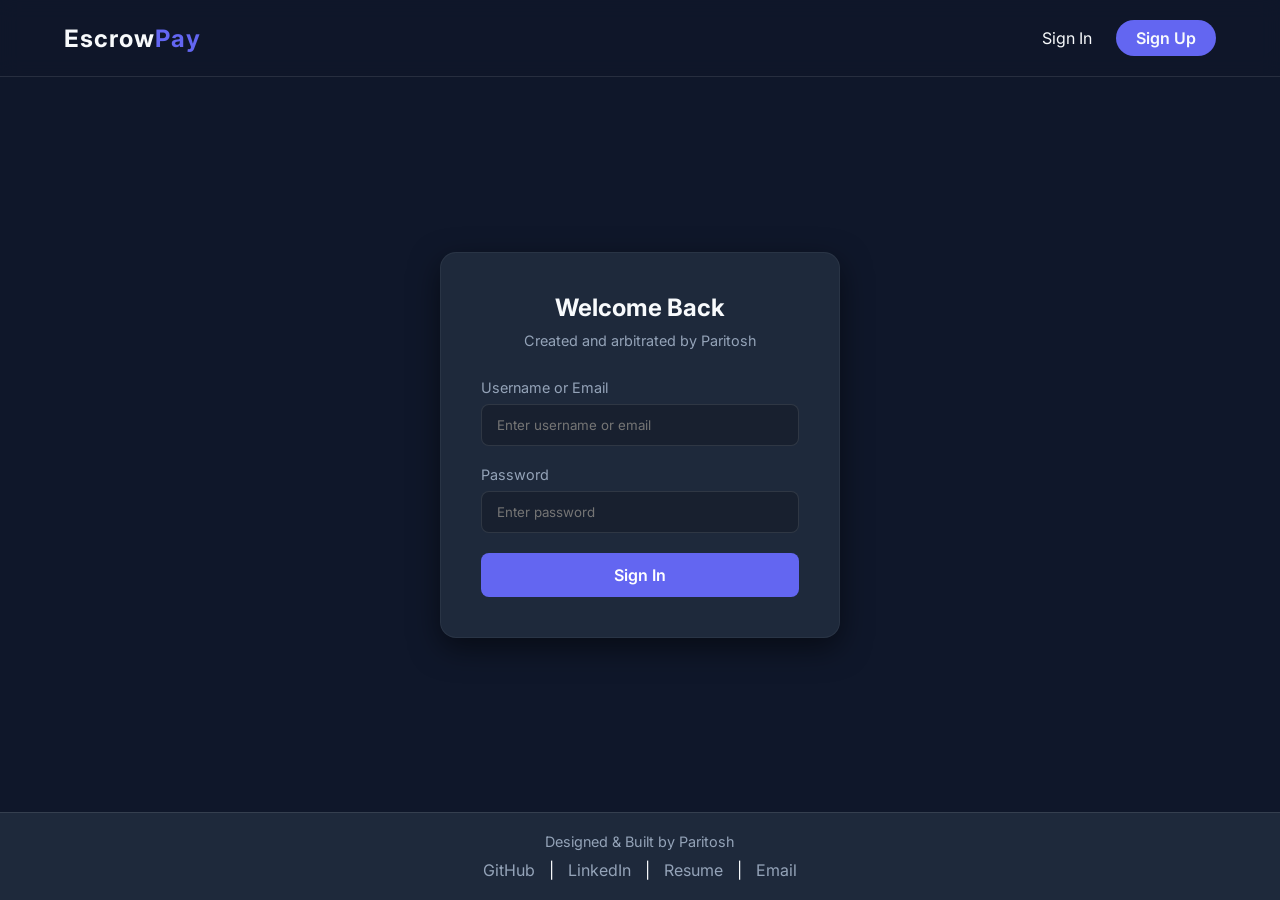
==== frontend/index.html @ f5def401 "Initial commit: Web3 EscrowPay MVP ready for deployment" ====
<!DOCTYPE html>
<html lang="en">
<head>
    <meta charset="UTF-8">
    <meta name="viewport" content="width=device-width, initial-scale=1.0">
    <title>EscrowPay | Arbiter Paritosh</title>
    <link href="https://fonts.googleapis.com/css2?family=Inter:wght@400;600;700&display=swap" rel="stylesheet">
    <link rel="stylesheet" href="css/style.css">
</head>
<body>

    <nav class="navbar">
        <div class="logo">Escrow<span>Pay</span></div>
        <div class="nav-links">
            <button id="show-login">Sign In</button>
            <button id="show-signup" class="btn-primary">Sign Up</button>
        </div>
    </nav>

    <main class="main-content">
        
        <div class="auth-container" id="login-section">
            <h2>Welcome Back</h2>
            <p>Created and arbitrated by Paritosh</p>
            <form id="login-form">
                <div class="form-group">
                    <label>Username or Email</label>
                    <input type="text" id="login-identifier" required placeholder="Enter username or email">
                </div>
                <div class="form-group">
                    <label>Password</label>
                    <input type="password" id="login-password" required placeholder="Enter password">
                </div>
                <button type="submit" class="btn-submit">Sign In</button>
            </form>
        </div>

        <div class="auth-container hidden" id="signup-section">
            <h2>Create an Account</h2>
            <p>Join the secure Web3 marketplace</p>
            <form id="signup-form">
                <div class="form-group">
                    <label>Username</label>
                    <input type="text" id="signup-username" required placeholder="Choose a username">
                </div>
                <div class="form-group">
                    <label>Email</label>
                    <input type="email" id="signup-email" required placeholder="Enter your email">
                </div>
                <div class="form-group">
                    <label>Password</label>
                    <input type="password" id="signup-password" required placeholder="Create a password">
                </div>
                <div class="form-group">
                    <label>Wallet Address</label>
                    <input type="text" id="signup-wallet" required placeholder="0x...">
                </div>
                <button type="submit" class="btn-submit">Sign Up</button>
            </form>
        </div>

    </main>

    <footer>
        <p style="margin-bottom: 10px; color: var(--text-muted); font-size: 0.9rem;">Designed & Built by Paritosh</p>
        <div>
            <a href="#" target="_blank">GitHub</a> | 
            <a href="#" target="_blank">LinkedIn</a> | 
            <a href="#" target="_blank">Resume</a> | 
            <a href="mailto:paritosh1089.be23@chitkara.edu.in">Email</a>
        </div>
    </footer>

    <script src="js/api.js"></script>
    <script src="js/auth.js"></script>
</body>
</html>
---- frontend/css/style.css ----
/* --- GLOBAL VARIABLES --- */
:root {
    --bg-dark: #0f172a;       /* Deep slate background */
    --card-bg: #1e293b;       /* Slightly lighter for cards */
    --primary: #6366f1;       /* Modern Indigo accent */
    --primary-hover: #4f46e5;
    --text-main: #f8fafc;
    --text-muted: #94a3b8;
    --radius: 16px;           /* The requested rounded corners */
    --transition: all 0.3s ease;
}

* {
    margin: 0;
    padding: 0;
    box-sizing: border-box;
    font-family: 'Inter', system-ui, -apple-system, sans-serif;
}

body {
    background-color: var(--bg-dark);
    color: var(--text-main);
    display: flex;
    flex-direction: column;
    min-height: 100vh;
}

/* --- NAVBAR --- */
.navbar {
    display: flex;
    justify-content: space-between;
    align-items: center;
    padding: 20px 5%;
    background: rgba(15, 23, 42, 0.8);
    backdrop-filter: blur(10px);
    border-bottom: 1px solid rgba(255, 255, 255, 0.1);
}

.logo {
    font-size: 1.5rem;
    font-weight: 700;
    letter-spacing: 1px;
}

.logo span { color: var(--primary); }

.nav-links button {
    background: transparent;
    color: var(--text-main);
    border: none;
    cursor: pointer;
    font-size: 1rem;
    margin-left: 20px;
    transition: var(--transition);
}

.nav-links button:hover { color: var(--primary); }

.nav-links .btn-primary {
    background: var(--primary);
    padding: 8px 20px;
    border-radius: 50px; /* Fully rounded buttons */
    font-weight: 600;
}

.nav-links .btn-primary:hover { background: var(--primary-hover); }

/* --- MAIN CONTAINER & FORMS --- */
.main-content {
    flex: 1;
    display: flex;
    justify-content: center;
    align-items: center;
    padding: 40px 20px;
}

.auth-container {
    background: var(--card-bg);
    padding: 40px;
    border-radius: var(--radius);
    box-shadow: 0 10px 30px rgba(0, 0, 0, 0.5);
    width: 100%;
    max-width: 400px;
    border: 1px solid rgba(255, 255, 255, 0.05);
}

.auth-container h2 {
    text-align: center;
    margin-bottom: 10px;
}

.auth-container p {
    text-align: center;
    color: var(--text-muted);
    margin-bottom: 30px;
    font-size: 0.9rem;
}

.form-group { margin-bottom: 20px; }

.form-group label {
    display: block;
    margin-bottom: 8px;
    font-size: 0.9rem;
    color: var(--text-muted);
}

.form-group input {
    width: 100%;
    padding: 12px 15px;
    border-radius: 8px;
    border: 1px solid rgba(255, 255, 255, 0.1);
    background: rgba(0, 0, 0, 0.2);
    color: var(--text-main);
    outline: none;
    transition: var(--transition);
}

.form-group input:focus { border-color: var(--primary); }

.btn-submit {
    width: 100%;
    padding: 12px;
    background: var(--primary);
    color: white;
    border: none;
    border-radius: 8px;
    font-size: 1rem;
    font-weight: 600;
    cursor: pointer;
    transition: var(--transition);
}

.btn-submit:hover { background: var(--primary-hover); }

.hidden { display: none !important; }

/* --- FOOTER --- */
footer {
    text-align: center;
    padding: 20px;
    border-top: 1px solid rgba(255, 255, 255, 0.1);
    background: var(--card-bg);
}

footer a {
    color: var(--text-muted);
    text-decoration: none;
    margin: 0 10px;
    transition: var(--transition);
}

footer a:hover { color: var(--primary); }

/* --- DASHBOARD LAYOUT --- */
.dashboard-wrapper {
    display: flex;
    flex-wrap: wrap;
    gap: 30px;
    padding: 40px 5%;
    flex: 1;
}

.dashboard-sidebar {
    flex: 1;
    min-width: 300px;
    max-width: 400px;
}

.dashboard-main {
    flex: 2;
    min-width: 300px;
}

/* --- ESCROW CARDS (Glassmorphism) --- */
.escrow-grid {
    display: grid;
    grid-template-columns: repeat(auto-fill, minmax(300px, 1fr));
    gap: 20px;
}

.escrow-card {
    background: rgba(30, 41, 59, 0.7);
    backdrop-filter: blur(12px);
    border: 1px solid rgba(255, 255, 255, 0.1);
    border-radius: var(--radius);
    padding: 25px;
    transition: transform 0.2s ease;
}

.escrow-card:hover { transform: translateY(-5px); }

.card-header {
    display: flex;
    justify-content: space-between;
    align-items: center;
    margin-bottom: 15px;
    padding-bottom: 15px;
    border-bottom: 1px solid rgba(255,255,255,0.05);
}

.card-title {
    font-size: 1.2rem;
    font-weight: 700;
    color: var(--text-main);
}

/* --- STATUS BADGES --- */
.badge {
    padding: 5px 12px;
    border-radius: 50px;
    font-size: 0.8rem;
    font-weight: 600;
    text-transform: uppercase;
}

.badge-pending { background: rgba(234, 179, 8, 0.2); color: #facc15; }
.badge-funded { background: rgba(56, 189, 248, 0.2); color: #38bdf8; }
.badge-disputed { background: rgba(239, 68, 68, 0.2); color: #f87171; }
.badge-released { background: rgba(34, 197, 94, 0.2); color: #4ade80; }

.card-body p { margin-bottom: 10px; font-size: 0.95rem; color: var(--text-muted); }
.card-body span { color: white; font-weight: 600; }

.card-actions {
    margin-top: 20px;
    display: flex;
    gap: 10px;
}

.card-actions button {
    flex: 1;
    padding: 10px;
    border-radius: 8px;
    font-weight: 600;
    cursor: pointer;
    border: none;
    transition: var(--transition);
}

.btn-success { background: #22c55e; color: white; }
.btn-success:hover { background: #16a34a; }
.btn-danger { background: #ef4444; color: white; }
.btn-danger:hover { background: #dc2626; }
.btn-outline { background: transparent; border: 1px solid var(--text-muted); color: white; }
.btn-outline:hover { background: rgba(255,255,255,0.1); }

/* --- MARKETPLACE PRODUCT CARDS --- */
.product-card {
    background: linear-gradient(145deg, rgba(30, 41, 59, 0.8), rgba(15, 23, 42, 0.9));
    border: 1px solid rgba(99, 102, 241, 0.2); /* Primary color subtle border */
    border-radius: var(--radius);
    padding: 25px;
    display: flex;
    flex-direction: column;
    justify-content: space-between;
    transition: transform 0.3s ease, box-shadow 0.3s ease;
}

.product-card:hover {
    transform: translateY(-5px);
    box-shadow: 0 10px 25px rgba(99, 102, 241, 0.15);
}

.product-icon {
    font-size: 2.5rem;
    margin-bottom: 15px;
}

.product-price {
    font-size: 1.5rem;
    font-weight: 700;
    color: #4ade80; /* Success green */
    margin: 10px 0;
}

.btn-buy {
    background: var(--primary);
    color: white;
    border: none;
    padding: 12px;
    border-radius: 8px;
    font-weight: 600;
    cursor: pointer;
    width: 100%;
    margin-top: 15px;
    transition: var(--transition);
}

.btn-buy:hover {
    background: var(--primary-hover);
    box-shadow: 0 0 15px rgba(99, 102, 241, 0.4);
}
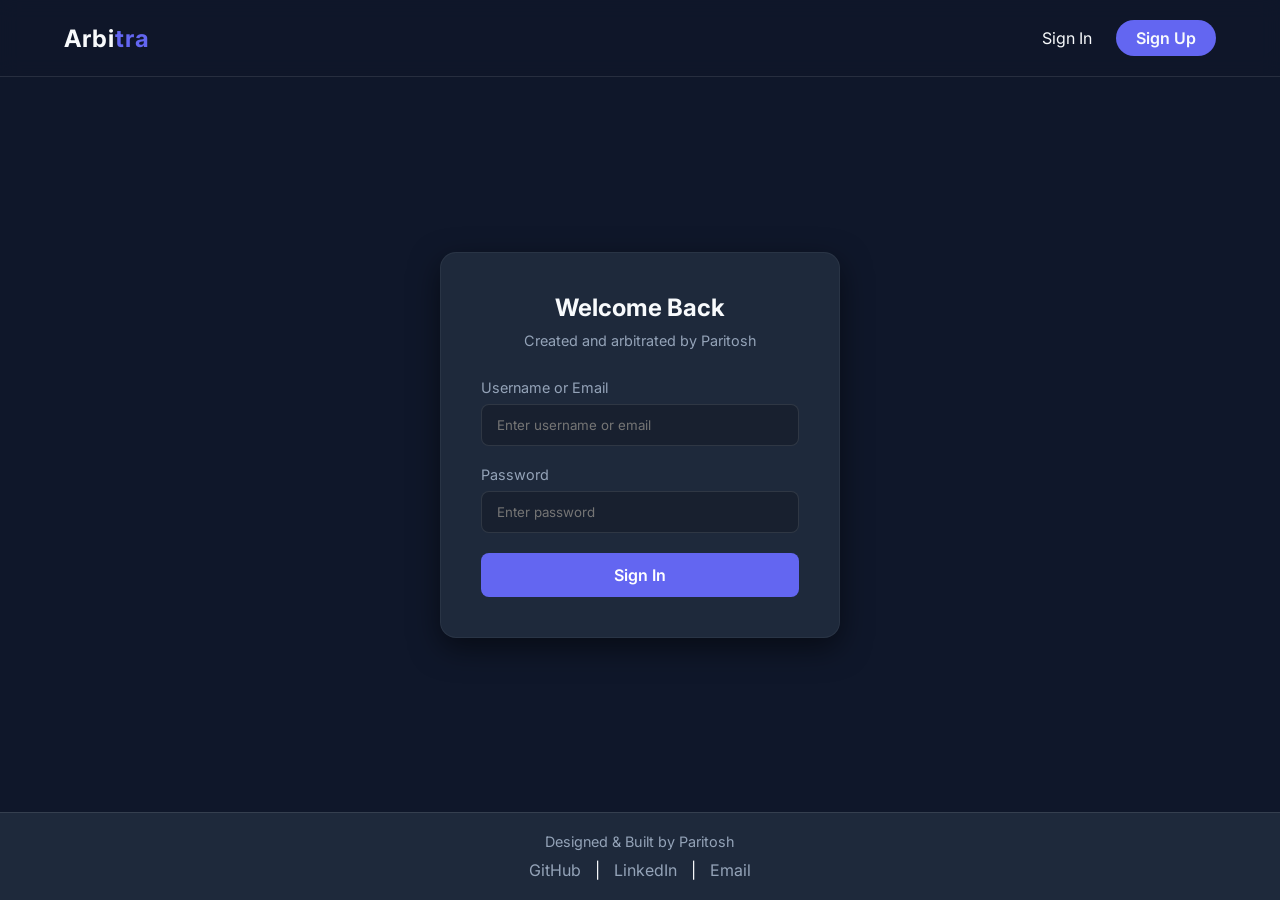
==== commit d6c375da: "Final rebrand: Update titles, nav logos and hyperlinks to Arbitra" ====
--- a/frontend/index.html
+++ b/frontend/index.html
@@ -3,14 +3,14 @@
 <head>
     <meta charset="UTF-8">
     <meta name="viewport" content="width=device-width, initial-scale=1.0">
-    <title>EscrowPay | Arbiter Paritosh</title>
+    <title>Arbitra | Arbiter Paritosh</title>
     <link href="https://fonts.googleapis.com/css2?family=Inter:wght@400;600;700&display=swap" rel="stylesheet">
     <link rel="stylesheet" href="css/style.css">
 </head>
 <body>
 
     <nav class="navbar">
-        <div class="logo">Escrow<span>Pay</span></div>
+        <div class="logo">Arbi<span>tra</span></div>
         <div class="nav-links">
             <button id="show-login">Sign In</button>
             <button id="show-signup" class="btn-primary">Sign Up</button>
@@ -64,14 +64,13 @@
     <footer>
         <p style="margin-bottom: 10px; color: var(--text-muted); font-size: 0.9rem;">Designed & Built by Paritosh</p>
         <div>
-            <a href="#" target="_blank">GitHub</a> | 
-            <a href="#" target="_blank">LinkedIn</a> | 
-            <a href="#" target="_blank">Resume</a> | 
-            <a href="mailto:paritosh1089.be23@chitkara.edu.in">Email</a>
+            <a href="https://github.com/Parzitosh" target="_blank">GitHub</a> | 
+            <a href="https://www.linkedin.com/in/paritosh-jamwal-29315228b/" target="_blank">LinkedIn</a> |  
+            <a href="mailto:jamwalparitosh@gmail.com">Email</a>
         </div>
     </footer>
 
-    <script src="js/api.js"></script>
-    <script src="js/auth.js"></script>
+    <script src="js/api.js?v=prod1"></script>
+    <script src="js/auth.js?v=prod1"></script>
 </body>
 </html>
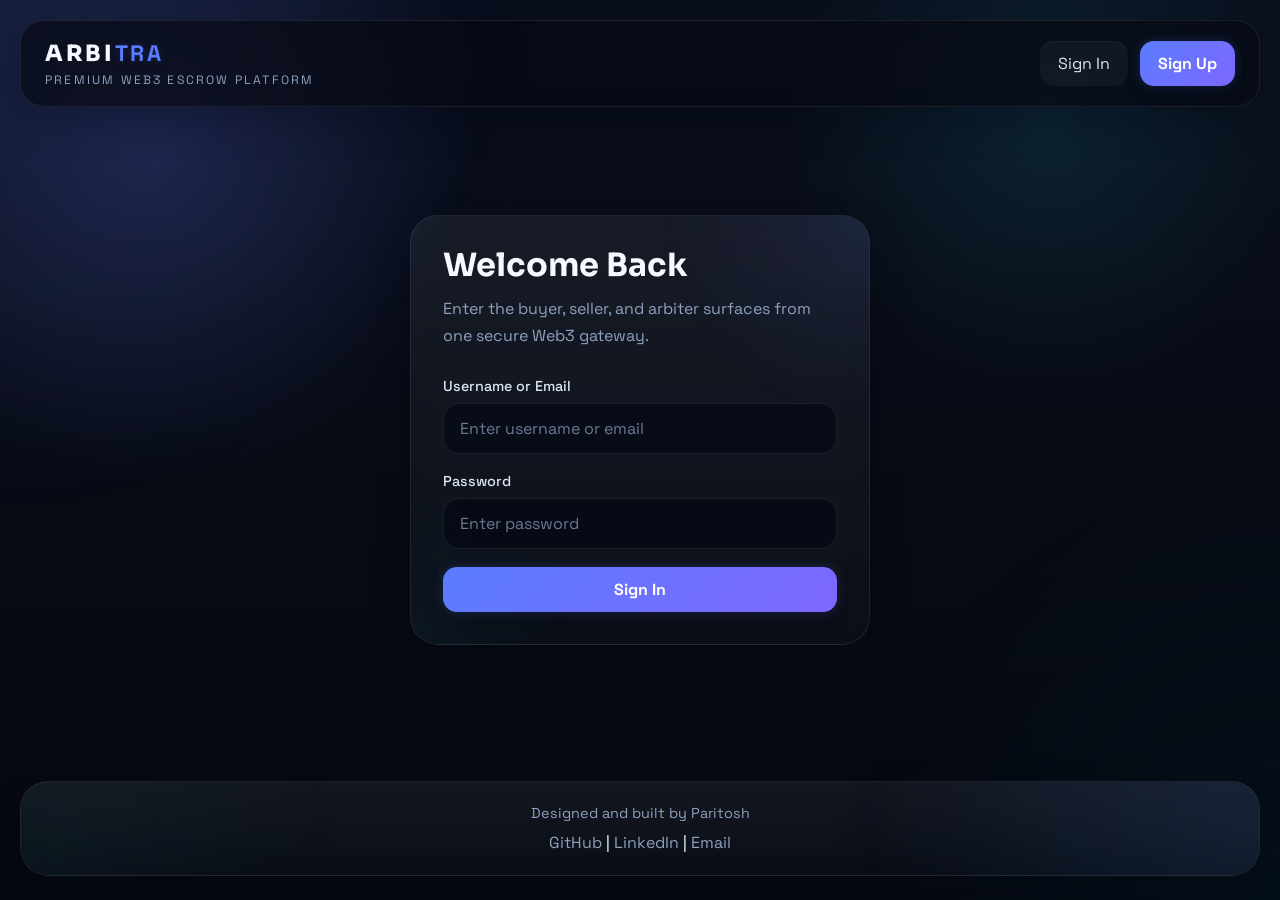
==== commit ab3e6d16: "Complete UI Overhaul" ====
--- a/frontend/index.html
+++ b/frontend/index.html
@@ -3,25 +3,26 @@
 <head>
     <meta charset="UTF-8">
     <meta name="viewport" content="width=device-width, initial-scale=1.0">
-    <title>Arbitra | Arbiter Paritosh</title>
-    <link href="https://fonts.googleapis.com/css2?family=Inter:wght@400;600;700&display=swap" rel="stylesheet">
+    <title>Arbitra | Web3 Escrow</title>
     <link rel="stylesheet" href="css/style.css">
 </head>
-<body>
+<body class="page-auth">
 
     <nav class="navbar">
-        <div class="logo">Arbi<span>tra</span></div>
+        <div class="nav-brand">
+            <div class="logo">Arbi<span>tra</span></div>
+            <div class="nav-tagline">Premium Web3 escrow platform</div>
+        </div>
         <div class="nav-links">
-            <button id="show-login">Sign In</button>
+            <button id="show-login" class="btn-outline">Sign In</button>
             <button id="show-signup" class="btn-primary">Sign Up</button>
         </div>
     </nav>
 
     <main class="main-content">
-        
         <div class="auth-container" id="login-section">
             <h2>Welcome Back</h2>
-            <p>Created and arbitrated by Paritosh</p>
+            <p>Enter the buyer, seller, and arbiter surfaces from one secure Web3 gateway.</p>
             <form id="login-form">
                 <div class="form-group">
                     <label>Username or Email</label>
@@ -37,7 +38,7 @@
 
         <div class="auth-container hidden" id="signup-section">
             <h2>Create an Account</h2>
-            <p>Join the secure Web3 marketplace</p>
+            <p>Join the secure Web3 marketplace and attach the wallet you want to operate with.</p>
             <form id="signup-form">
                 <div class="form-group">
                     <label>Username</label>
@@ -58,14 +59,13 @@
                 <button type="submit" class="btn-submit">Sign Up</button>
             </form>
         </div>
-
     </main>
 
     <footer>
-        <p style="margin-bottom: 10px; color: var(--text-muted); font-size: 0.9rem;">Designed & Built by Paritosh</p>
+        <p style="margin-bottom: 10px; color: var(--text-muted); font-size: 0.9rem;">Designed and built by Paritosh</p>
         <div>
-            <a href="https://github.com/Parzitosh" target="_blank">GitHub</a> | 
-            <a href="https://www.linkedin.com/in/paritosh-jamwal-29315228b/" target="_blank">LinkedIn</a> |  
+            <a href="https://github.com/Parzitosh" target="_blank">GitHub</a> |
+            <a href="https://www.linkedin.com/in/paritosh-jamwal-29315228b/" target="_blank">LinkedIn</a> |
             <a href="mailto:jamwalparitosh@gmail.com">Email</a>
         </div>
     </footer>
@@ -73,4 +73,4 @@
     <script src="js/api.js?v=prod1"></script>
     <script src="js/auth.js?v=prod1"></script>
 </body>
-</html>+</html>
--- a/frontend/css/style.css
+++ b/frontend/css/style.css
@@ -1,293 +1,959 @@
-/* --- GLOBAL VARIABLES --- */
+@import url('https://fonts.googleapis.com/css2?family=Space+Grotesk:wght@400;500;700&family=Sora:wght@400;600;700;800&display=swap');
+
 :root {
-    --bg-dark: #0f172a;       /* Deep slate background */
-    --card-bg: #1e293b;       /* Slightly lighter for cards */
-    --primary: #6366f1;       /* Modern Indigo accent */
-    --primary-hover: #4f46e5;
-    --text-main: #f8fafc;
-    --text-muted: #94a3b8;
-    --radius: 16px;           /* The requested rounded corners */
-    --transition: all 0.3s ease;
+    --bg-dark: #070b14;
+    --bg-secondary: #0d1322;
+    --card-bg: rgba(13, 19, 34, 0.76);
+    --card-strong: rgba(7, 11, 20, 0.9);
+    --primary: #6d7cff;
+    --primary-hover: #9c63ff;
+    --accent-secondary: #22d3ee;
+    --success: #22c55e;
+    --danger: #ff5377;
+    --warning: #fb923c;
+    --text-main: #f5f8ff;
+    --text-soft: #dce5f5;
+    --text-muted: #8ea0be;
+    --surface-glow: rgba(109, 124, 255, 0.18);
+    --surface-glow-alt: rgba(34, 211, 238, 0.1);
+    --border: rgba(255, 255, 255, 0.08);
+    --border-strong: rgba(255, 255, 255, 0.14);
+    --shadow-lg: 0 14px 36px rgba(2, 6, 23, 0.28);
+    --shadow-md: 0 10px 26px rgba(2, 6, 23, 0.2);
+    --radius-lg: 28px;
+    --radius-md: 22px;
+    --radius-sm: 16px;
+    --transition: 0.18s ease;
+    --blur-strong: blur(10px);
+    --blur-soft: blur(6px);
+    --page-width: min(1400px, calc(100% - 40px));
+}
+
+body.page-seller {
+    --primary: #12db8d;
+    --primary-hover: #37f5a4;
+    --accent-secondary: #7af7d3;
+    --surface-glow: rgba(18, 219, 141, 0.24);
+    --surface-glow-alt: rgba(122, 247, 211, 0.14);
+}
+
+body.page-admin {
+    --primary: #ff7a45;
+    --primary-hover: #ffae57;
+    --accent-secondary: #ffb86a;
+    --surface-glow: rgba(255, 122, 69, 0.24);
+    --surface-glow-alt: rgba(255, 184, 106, 0.14);
+}
+
+body.page-auth {
+    --primary: #5b7cff;
+    --primary-hover: #7e67ff;
+    --accent-secondary: #67e8f9;
+    --surface-glow: rgba(91, 124, 255, 0.22);
 }
 
 * {
     margin: 0;
     padding: 0;
     box-sizing: border-box;
-    font-family: 'Inter', system-ui, -apple-system, sans-serif;
+    font-family: 'Space Grotesk', system-ui, -apple-system, BlinkMacSystemFont, 'Segoe UI', sans-serif;
+}
+
+html {
+    color-scheme: dark;
 }
 
 body {
-    background-color: var(--bg-dark);
+    position: relative;
+    min-height: 100vh;
+    overflow-x: hidden;
+    display: flex;
+    flex-direction: column;
     color: var(--text-main);
-    display: flex;
-    flex-direction: column;
-    min-height: 100vh;
-}
-
-/* --- NAVBAR --- */
+    background:
+        radial-gradient(circle at 12% 18%, rgba(109, 124, 255, 0.18), transparent 24%),
+        radial-gradient(circle at 82% 14%, rgba(34, 211, 238, 0.1), transparent 20%),
+        linear-gradient(180deg, #0a0f1d 0%, #070b14 54%, #050810 100%);
+}
+
+body::before {
+    content: "";
+    position: fixed;
+    inset: 0;
+    pointer-events: none;
+    z-index: -2;
+    background:
+        linear-gradient(rgba(255, 255, 255, 0.015) 1px, transparent 1px),
+        linear-gradient(90deg, rgba(255, 255, 255, 0.015) 1px, transparent 1px);
+    background-size: 64px 64px;
+    mask-image: radial-gradient(circle at center, black 34%, transparent 100%);
+    opacity: 0.22;
+}
+
+body::after {
+    content: "";
+    position: fixed;
+    inset: 0;
+    pointer-events: none;
+    z-index: -1;
+    background:
+        radial-gradient(circle at top left, var(--surface-glow), transparent 34%),
+        radial-gradient(circle at bottom right, var(--surface-glow-alt), transparent 30%);
+    opacity: 0.42;
+}
+
+a {
+    color: inherit;
+    text-decoration: none;
+}
+
+button,
+input {
+    font: inherit;
+}
+
+h1,
+h2,
+h3,
+h4,
+.logo,
+.stat-value,
+.product-price,
+.card-title,
+.info-title {
+    font-family: 'Sora', 'Space Grotesk', sans-serif;
+}
+
+.hidden {
+    display: none !important;
+}
+
 .navbar {
+    width: var(--page-width);
+    margin: 20px auto 0;
+    padding: 18px 24px;
     display: flex;
     justify-content: space-between;
     align-items: center;
-    padding: 20px 5%;
-    background: rgba(15, 23, 42, 0.8);
-    backdrop-filter: blur(10px);
-    border-bottom: 1px solid rgba(255, 255, 255, 0.1);
+    gap: 20px;
+    border-radius: 24px;
+    border: 1px solid var(--border);
+    background: rgba(7, 11, 20, 0.72);
+    backdrop-filter: var(--blur-strong);
+    box-shadow: var(--shadow-lg);
+}
+
+.nav-brand {
+    display: flex;
+    flex-direction: column;
+    gap: 4px;
 }
 
 .logo {
-    font-size: 1.5rem;
-    font-weight: 700;
-    letter-spacing: 1px;
-}
-
-.logo span { color: var(--primary); }
-
-.nav-links button {
-    background: transparent;
+    font-size: 1.4rem;
+    font-weight: 800;
+    letter-spacing: 0.12em;
+    text-transform: uppercase;
+}
+
+.logo span {
+    color: var(--primary);
+    text-shadow: 0 0 8px var(--surface-glow);
+}
+
+.nav-tagline {
+    font-size: 0.76rem;
+    letter-spacing: 0.18em;
+    text-transform: uppercase;
+    color: var(--text-muted);
+}
+
+.nav-links {
+    display: flex;
+    align-items: center;
+    justify-content: flex-end;
+    flex-wrap: wrap;
+    gap: 12px;
+}
+
+.wallet-panel {
+    min-width: 250px;
+    padding: 12px 16px;
+    display: flex;
+    flex-direction: column;
+    gap: 8px;
+    border-radius: 18px;
+    border: 1px solid rgba(255, 255, 255, 0.12);
+    background: linear-gradient(145deg, rgba(255, 255, 255, 0.07), rgba(255, 255, 255, 0.02));
+    box-shadow:
+        inset 0 1px 0 rgba(255, 255, 255, 0.08),
+        0 0 0 1px rgba(255, 255, 255, 0.02),
+        0 0 14px var(--surface-glow);
+}
+
+.wallet-panel-label {
+    font-size: 0.72rem;
+    letter-spacing: 0.18em;
+    text-transform: uppercase;
+    color: var(--text-muted);
+}
+
+.wallet-panel-row {
+    display: flex;
+    align-items: center;
+    justify-content: space-between;
+    gap: 12px;
+    flex-wrap: wrap;
+}
+
+.network-status,
+.section-chip,
+.authority-pill {
+    display: inline-flex;
+    align-items: center;
+    gap: 8px;
+    padding: 8px 12px;
+    border-radius: 999px;
+    border: 1px solid rgba(255, 255, 255, 0.08);
+    background: rgba(255, 255, 255, 0.05);
+    color: var(--text-soft);
+    font-size: 0.82rem;
+}
+
+.authority-pill {
+    background: rgba(255, 122, 69, 0.14);
+    border-color: rgba(255, 184, 106, 0.22);
+    color: #ffd8bd;
+}
+
+.status-dot {
+    width: 8px;
+    height: 8px;
+    border-radius: 50%;
+    background: var(--primary);
+    box-shadow: 0 0 8px var(--primary);
+}
+
+#welcome-text {
+    font-size: 0.92rem;
+    font-weight: 600;
     color: var(--text-main);
+}
+
+.nav-links button,
+.card-actions button,
+.btn-submit,
+.btn-buy {
     border: none;
     cursor: pointer;
-    font-size: 1rem;
-    margin-left: 20px;
-    transition: var(--transition);
-}
-
-.nav-links button:hover { color: var(--primary); }
-
-.nav-links .btn-primary {
-    background: var(--primary);
-    padding: 8px 20px;
-    border-radius: 50px; /* Fully rounded buttons */
-    font-weight: 600;
-}
-
-.nav-links .btn-primary:hover { background: var(--primary-hover); }
-
-/* --- MAIN CONTAINER & FORMS --- */
+    transition:
+        box-shadow var(--transition),
+        background var(--transition),
+        border-color var(--transition),
+        color var(--transition);
+}
+
+.btn-primary,
+.btn-submit,
+.btn-buy {
+    padding: 12px 18px;
+    border-radius: 14px;
+    font-weight: 700;
+    color: #ffffff;
+    background: linear-gradient(135deg, var(--primary), var(--primary-hover));
+    box-shadow:
+        0 8px 18px rgba(2, 6, 23, 0.18),
+        0 0 12px var(--surface-glow);
+}
+
+.btn-primary:hover,
+.btn-submit:hover,
+.btn-buy:hover,
+.btn-success:hover,
+.btn-danger:hover,
+.btn-outline:hover {
+    box-shadow: 0 8px 18px rgba(2, 6, 23, 0.2);
+}
+
+.btn-outline {
+    padding: 12px 18px;
+    border-radius: 14px;
+    border: 1px solid rgba(255, 255, 255, 0.12);
+    background: rgba(255, 255, 255, 0.04);
+    color: var(--text-soft);
+    box-shadow: inset 0 1px 0 rgba(255, 255, 255, 0.05);
+}
+
+.btn-outline:hover {
+    border-color: rgba(255, 255, 255, 0.22);
+    background: rgba(255, 255, 255, 0.08);
+}
+
+.btn-logout,
+#btn-logout {
+    background: linear-gradient(135deg, #ff4466, #ff7b5f);
+    box-shadow:
+        0 8px 18px rgba(2, 6, 23, 0.2),
+        0 0 10px rgba(255, 87, 121, 0.14);
+}
+
+.page-shell {
+    width: var(--page-width);
+    margin: 28px auto 48px;
+    display: flex;
+    flex-direction: column;
+    gap: 24px;
+}
+
 .main-content {
+    width: var(--page-width);
+    margin: 28px auto 48px;
+    padding: 0 0 8px;
     flex: 1;
     display: flex;
     justify-content: center;
     align-items: center;
-    padding: 40px 20px;
+}
+
+.hero-panel,
+.section-card,
+.auth-container,
+footer {
+    position: relative;
+    overflow: hidden;
+    border-radius: var(--radius-lg);
+    border: 1px solid var(--border);
+    background: linear-gradient(180deg, rgba(255, 255, 255, 0.06), rgba(255, 255, 255, 0.025));
+    backdrop-filter: var(--blur-strong);
+    box-shadow: var(--shadow-lg);
+}
+
+.hero-panel::before,
+.section-card::before,
+.auth-container::before,
+footer::before {
+    content: "";
+    position: absolute;
+    inset: 0;
+    pointer-events: none;
+    background:
+        radial-gradient(circle at top right, var(--surface-glow), transparent 34%),
+        radial-gradient(circle at bottom left, var(--surface-glow-alt), transparent 28%);
+    opacity: 0.42;
+}
+
+.hero-panel {
+    padding: 32px;
+    display: grid;
+    grid-template-columns: minmax(0, 1.35fr) minmax(300px, 0.95fr);
+    gap: 24px;
+}
+
+.hero-copy,
+.hero-stats,
+.section-header,
+.auth-container > * {
+    position: relative;
+    z-index: 1;
+}
+
+.hero-kicker,
+.section-kicker {
+    font-size: 0.78rem;
+    letter-spacing: 0.18em;
+    text-transform: uppercase;
+    color: var(--accent-secondary);
+}
+
+.hero-heading {
+    margin-top: 12px;
+    max-width: 12ch;
+    font-size: clamp(2rem, 4.4vw, 3.6rem);
+    line-height: 1.04;
+}
+
+.hero-subtitle {
+    margin-top: 16px;
+    max-width: 60ch;
+    color: var(--text-muted);
+    line-height: 1.75;
+    font-size: 1rem;
+}
+
+.hero-stats {
+    display: grid;
+    grid-template-columns: repeat(2, minmax(0, 1fr));
+    gap: 14px;
+    align-content: start;
+}
+
+.stat-card,
+.insight-item {
+    position: relative;
+    overflow: hidden;
+    padding: 20px;
+    display: flex;
+    flex-direction: column;
+    justify-content: space-between;
+    gap: 12px;
+    border-radius: var(--radius-md);
+    border: 1px solid rgba(255, 255, 255, 0.1);
+    background: linear-gradient(160deg, rgba(255, 255, 255, 0.08), rgba(255, 255, 255, 0.035));
+    box-shadow:
+        inset 0 1px 0 rgba(255, 255, 255, 0.06),
+        var(--shadow-md);
+}
+
+.stat-card::after,
+.insight-item::after {
+    content: "";
+    position: absolute;
+    inset: auto -20px -26px auto;
+    width: 84px;
+    height: 84px;
+    border-radius: 50%;
+    background: radial-gradient(circle, var(--surface-glow), transparent 72%);
+    opacity: 0.3;
+    pointer-events: none;
+}
+
+.stat-label,
+.insight-label {
+    font-size: 0.74rem;
+    letter-spacing: 0.16em;
+    text-transform: uppercase;
+    color: var(--text-muted);
+}
+
+.stat-value,
+.insight-value {
+    font-size: 1.5rem;
+    line-height: 1.15;
+}
+
+.stat-meta,
+.insight-item p,
+.info-points p {
+    color: var(--text-muted);
+    line-height: 1.65;
+    font-size: 0.94rem;
+}
+
+.section-card {
+    padding: 28px;
+}
+
+.section-header {
+    display: flex;
+    align-items: flex-end;
+    justify-content: space-between;
+    gap: 16px;
+    margin-bottom: 22px;
+}
+
+.section-header h2 {
+    margin-top: 10px;
+    font-size: 1.75rem;
+    line-height: 1.15;
+}
+
+.section-header p {
+    margin-top: 10px;
+    max-width: 62ch;
+    color: var(--text-muted);
+    line-height: 1.7;
+}
+
+.section-actions {
+    display: flex;
+    align-items: center;
+    gap: 12px;
+    flex-wrap: wrap;
+}
+
+.escrow-grid {
+    position: relative;
+    z-index: 1;
+    display: grid;
+    grid-template-columns: repeat(auto-fit, minmax(290px, 1fr));
+    gap: 18px;
+}
+
+.product-card,
+.escrow-card {
+    position: relative;
+    overflow: hidden;
+    min-height: 100%;
+    padding: 22px;
+    border-radius: var(--radius-md);
+    border: 1px solid rgba(255, 255, 255, 0.1);
+    background: linear-gradient(180deg, rgba(255, 255, 255, 0.08), rgba(255, 255, 255, 0.03));
+    backdrop-filter: var(--blur-soft);
+    box-shadow:
+        inset 0 1px 0 rgba(255, 255, 255, 0.05),
+        var(--shadow-md);
+    transition:
+        border-color var(--transition),
+        box-shadow var(--transition);
+}
+
+.product-card::after,
+.escrow-card::after {
+    content: "";
+    position: absolute;
+    inset: auto -26px 72% auto;
+    width: 90px;
+    height: 90px;
+    border-radius: 50%;
+    background: radial-gradient(circle, var(--surface-glow), transparent 72%);
+    opacity: 0.22;
+    pointer-events: none;
+}
+
+.product-card:hover,
+.escrow-card:hover {
+    border-color: rgba(255, 255, 255, 0.18);
+    box-shadow:
+        inset 0 1px 0 rgba(255, 255, 255, 0.05),
+        0 12px 28px rgba(2, 6, 23, 0.24),
+        0 0 10px var(--surface-glow);
+}
+
+.product-card {
+    display: flex;
+    flex-direction: column;
+    justify-content: space-between;
+    gap: 22px;
+}
+
+.product-icon {
+    width: 64px;
+    height: 64px;
+    display: grid;
+    place-items: center;
+    margin-bottom: 18px;
+    border-radius: 20px;
+    font-size: 1.8rem;
+    background: linear-gradient(135deg, rgba(255, 255, 255, 0.12), rgba(255, 255, 255, 0.04));
+    border: 1px solid rgba(255, 255, 255, 0.1);
+    box-shadow: inset 0 1px 0 rgba(255, 255, 255, 0.08);
+}
+
+.card-header {
+    display: flex;
+    align-items: center;
+    justify-content: space-between;
+    gap: 14px;
+    padding-bottom: 16px;
+    margin-bottom: 18px;
+    border-bottom: 1px solid rgba(255, 255, 255, 0.08);
+}
+
+.card-title {
+    font-size: 1.12rem;
+    line-height: 1.3;
+}
+
+.product-card p {
+    color: var(--text-muted);
+    line-height: 1.6;
+}
+
+.product-price {
+    margin: 16px 0 10px;
+    font-size: 2rem;
+    color: #7bf1b0;
+}
+
+.badge {
+    display: inline-flex;
+    align-items: center;
+    justify-content: center;
+    padding: 8px 12px;
+    border-radius: 999px;
+    font-size: 0.72rem;
+    letter-spacing: 0.14em;
+    text-transform: uppercase;
+    font-weight: 700;
+}
+
+.badge-pending {
+    color: #ffbb77;
+    background: rgba(251, 146, 60, 0.16);
+    border: 1px solid rgba(251, 146, 60, 0.22);
+}
+
+.badge-funded {
+    color: #68e0ff;
+    background: rgba(34, 211, 238, 0.16);
+    border: 1px solid rgba(34, 211, 238, 0.2);
+}
+
+.badge-disputed {
+    color: #ff8a75;
+    background: rgba(255, 83, 119, 0.16);
+    border: 1px solid rgba(255, 83, 119, 0.2);
+}
+
+.badge-released {
+    color: #76f4a6;
+    background: rgba(34, 197, 94, 0.16);
+    border: 1px solid rgba(34, 197, 94, 0.2);
+}
+
+.card-body {
+    display: grid;
+    gap: 12px;
+}
+
+.card-body p {
+    display: flex;
+    align-items: center;
+    justify-content: space-between;
+    flex-wrap: wrap;
+    gap: 12px;
+    padding: 11px 12px;
+    border-radius: 16px;
+    background: rgba(255, 255, 255, 0.045);
+    color: var(--text-muted);
+    line-height: 1.55;
+}
+
+.card-body span {
+    font-weight: 700;
+    color: var(--text-main);
+    word-break: break-word;
+}
+
+.card-actions {
+    margin-top: 20px;
+    display: grid;
+    grid-template-columns: repeat(2, minmax(0, 1fr));
+    gap: 12px;
+}
+
+.card-actions button {
+    min-height: 48px;
+    padding: 10px 12px;
+    border-radius: 14px;
+    font-weight: 700;
+}
+
+.btn-success {
+    color: #ffffff;
+    background: linear-gradient(135deg, #139d57, #22c55e);
+    box-shadow: 0 8px 18px rgba(34, 197, 94, 0.12);
+}
+
+.btn-danger {
+    color: #ffffff;
+    background: linear-gradient(135deg, #ff4365, #ff7461);
+    box-shadow: 0 8px 18px rgba(255, 83, 119, 0.12);
+}
+
+.btn-outline:disabled,
+.card-actions button:disabled,
+.btn-submit:disabled {
+    opacity: 0.55;
+    cursor: not-allowed;
+    transform: none;
+    box-shadow: none;
 }
 
 .auth-container {
-    background: var(--card-bg);
-    padding: 40px;
-    border-radius: var(--radius);
-    box-shadow: 0 10px 30px rgba(0, 0, 0, 0.5);
     width: 100%;
-    max-width: 400px;
-    border: 1px solid rgba(255, 255, 255, 0.05);
+    max-width: 460px;
+    padding: 32px;
 }
 
 .auth-container h2 {
-    text-align: center;
-    margin-bottom: 10px;
+    font-size: 2rem;
+    line-height: 1.1;
 }
 
 .auth-container p {
-    text-align: center;
-    color: var(--text-muted);
-    margin-bottom: 30px;
-    font-size: 0.9rem;
-}
-
-.form-group { margin-bottom: 20px; }
+    margin-top: 12px;
+    margin-bottom: 28px;
+    color: var(--text-muted);
+    line-height: 1.7;
+}
+
+.form-group {
+    margin-bottom: 18px;
+}
 
 .form-group label {
     display: block;
     margin-bottom: 8px;
     font-size: 0.9rem;
-    color: var(--text-muted);
+    font-weight: 500;
+    color: var(--text-soft);
 }
 
 .form-group input {
     width: 100%;
-    padding: 12px 15px;
-    border-radius: 8px;
-    border: 1px solid rgba(255, 255, 255, 0.1);
-    background: rgba(0, 0, 0, 0.2);
+    padding: 14px 16px;
+    border-radius: 16px;
+    border: 1px solid rgba(255, 255, 255, 0.08);
+    background: rgba(3, 7, 18, 0.56);
     color: var(--text-main);
     outline: none;
-    transition: var(--transition);
-}
-
-.form-group input:focus { border-color: var(--primary); }
-
-.btn-submit {
+    transition:
+        border-color var(--transition),
+        box-shadow var(--transition),
+        background var(--transition);
+}
+
+.form-group input::placeholder {
+    color: rgba(142, 160, 190, 0.74);
+}
+
+.form-group input:focus {
+    border-color: rgba(255, 255, 255, 0.18);
+    background: rgba(8, 14, 28, 0.8);
+    box-shadow:
+        0 0 0 1px var(--primary),
+        0 0 0 3px rgba(255, 255, 255, 0.02),
+        0 0 10px var(--surface-glow);
+}
+
+.btn-submit,
+.btn-buy {
     width: 100%;
-    padding: 12px;
-    background: var(--primary);
-    color: white;
-    border: none;
-    border-radius: 8px;
-    font-size: 1rem;
-    font-weight: 600;
-    cursor: pointer;
-    transition: var(--transition);
-}
-
-.btn-submit:hover { background: var(--primary-hover); }
-
-.hidden { display: none !important; }
-
-/* --- FOOTER --- */
+}
+
+.inline-surface {
+    max-width: none;
+    margin-bottom: 22px;
+    padding: 22px;
+}
+
+.inline-form,
+#create-escrow-form {
+    display: flex;
+    align-items: flex-end;
+    gap: 14px;
+    flex-wrap: wrap;
+}
+
+#create-escrow-form .form-group {
+    flex: 1 1 220px;
+    margin: 0;
+}
+
+#create-escrow-form .btn-submit {
+    flex: 1 1 180px;
+    width: auto;
+}
+
+#post-product-form {
+    display: grid;
+    gap: 2px;
+}
+
+.seller-grid {
+    display: grid;
+    grid-template-columns: minmax(0, 1.08fr) minmax(300px, 0.92fr);
+    gap: 24px;
+}
+
+.seller-stack {
+    display: grid;
+    gap: 24px;
+}
+
+.info-card {
+    position: relative;
+    z-index: 1;
+}
+
+.info-title {
+    margin-top: 10px;
+    font-size: 1.45rem;
+}
+
+.insight-list,
+.info-points {
+    margin-top: 20px;
+    display: grid;
+    gap: 14px;
+}
+
+.page-admin .escrow-card {
+    background: linear-gradient(180deg, rgba(255, 122, 69, 0.08), rgba(255, 255, 255, 0.028));
+}
+
+#marketplace-container > p,
+#escrow-container > p,
+#admin-dispute-container > p {
+    grid-column: 1 / -1;
+    padding: 24px;
+    border-radius: var(--radius-md);
+    border: 1px dashed rgba(255, 255, 255, 0.14);
+    background: rgba(255, 255, 255, 0.035);
+    color: var(--text-muted);
+}
+
 footer {
+    width: var(--page-width);
+    margin: 0 auto 24px;
+    padding: 22px 28px;
     text-align: center;
-    padding: 20px;
-    border-top: 1px solid rgba(255, 255, 255, 0.1);
-    background: var(--card-bg);
 }
 
 footer a {
     color: var(--text-muted);
-    text-decoration: none;
-    margin: 0 10px;
-    transition: var(--transition);
-}
-
-footer a:hover { color: var(--primary); }
-
-/* --- DASHBOARD LAYOUT --- */
-.dashboard-wrapper {
-    display: flex;
-    flex-wrap: wrap;
-    gap: 30px;
-    padding: 40px 5%;
-    flex: 1;
-}
-
-.dashboard-sidebar {
-    flex: 1;
-    min-width: 300px;
-    max-width: 400px;
-}
-
-.dashboard-main {
-    flex: 2;
-    min-width: 300px;
-}
-
-/* --- ESCROW CARDS (Glassmorphism) --- */
-.escrow-grid {
-    display: grid;
-    grid-template-columns: repeat(auto-fill, minmax(300px, 1fr));
-    gap: 20px;
-}
-
-.escrow-card {
-    background: rgba(30, 41, 59, 0.7);
-    backdrop-filter: blur(12px);
-    border: 1px solid rgba(255, 255, 255, 0.1);
-    border-radius: var(--radius);
-    padding: 25px;
-    transition: transform 0.2s ease;
-}
-
-.escrow-card:hover { transform: translateY(-5px); }
-
-.card-header {
-    display: flex;
-    justify-content: space-between;
-    align-items: center;
-    margin-bottom: 15px;
-    padding-bottom: 15px;
-    border-bottom: 1px solid rgba(255,255,255,0.05);
-}
-
-.card-title {
-    font-size: 1.2rem;
-    font-weight: 700;
+    transition: color var(--transition);
+}
+
+footer a:hover {
     color: var(--text-main);
 }
 
-/* --- STATUS BADGES --- */
-.badge {
-    padding: 5px 12px;
-    border-radius: 50px;
-    font-size: 0.8rem;
-    font-weight: 600;
-    text-transform: uppercase;
-}
-
-.badge-pending { background: rgba(234, 179, 8, 0.2); color: #facc15; }
-.badge-funded { background: rgba(56, 189, 248, 0.2); color: #38bdf8; }
-.badge-disputed { background: rgba(239, 68, 68, 0.2); color: #f87171; }
-.badge-released { background: rgba(34, 197, 94, 0.2); color: #4ade80; }
-
-.card-body p { margin-bottom: 10px; font-size: 0.95rem; color: var(--text-muted); }
-.card-body span { color: white; font-weight: 600; }
-
-.card-actions {
-    margin-top: 20px;
-    display: flex;
-    gap: 10px;
-}
-
-.card-actions button {
-    flex: 1;
-    padding: 10px;
-    border-radius: 8px;
-    font-weight: 600;
-    cursor: pointer;
-    border: none;
-    transition: var(--transition);
-}
-
-.btn-success { background: #22c55e; color: white; }
-.btn-success:hover { background: #16a34a; }
-.btn-danger { background: #ef4444; color: white; }
-.btn-danger:hover { background: #dc2626; }
-.btn-outline { background: transparent; border: 1px solid var(--text-muted); color: white; }
-.btn-outline:hover { background: rgba(255,255,255,0.1); }
-
-/* --- MARKETPLACE PRODUCT CARDS --- */
-.product-card {
-    background: linear-gradient(145deg, rgba(30, 41, 59, 0.8), rgba(15, 23, 42, 0.9));
-    border: 1px solid rgba(99, 102, 241, 0.2); /* Primary color subtle border */
-    border-radius: var(--radius);
-    padding: 25px;
-    display: flex;
-    flex-direction: column;
-    justify-content: space-between;
-    transition: transform 0.3s ease, box-shadow 0.3s ease;
-}
-
-.product-card:hover {
-    transform: translateY(-5px);
-    box-shadow: 0 10px 25px rgba(99, 102, 241, 0.15);
-}
-
-.product-icon {
-    font-size: 2.5rem;
-    margin-bottom: 15px;
-}
-
-.product-price {
-    font-size: 1.5rem;
-    font-weight: 700;
-    color: #4ade80; /* Success green */
-    margin: 10px 0;
-}
-
-.btn-buy {
-    background: var(--primary);
-    color: white;
-    border: none;
-    padding: 12px;
-    border-radius: 8px;
-    font-weight: 600;
-    cursor: pointer;
-    width: 100%;
-    margin-top: 15px;
-    transition: var(--transition);
-}
-
-.btn-buy:hover {
-    background: var(--primary-hover);
-    box-shadow: 0 0 15px rgba(99, 102, 241, 0.4);
-}+@media (prefers-reduced-motion: reduce) {
+    *,
+    *::before,
+    *::after {
+        animation: none !important;
+        transition: none !important;
+        scroll-behavior: auto !important;
+    }
+
+    body::before,
+    body::after,
+    .hero-panel::before,
+    .section-card::before,
+    .auth-container::before,
+    footer::before,
+    .stat-card::after,
+    .insight-item::after,
+    .product-card::after,
+    .escrow-card::after {
+        display: none !important;
+    }
+
+    .navbar,
+    .hero-panel,
+    .section-card,
+    .auth-container,
+    footer,
+    .product-card,
+    .escrow-card {
+        backdrop-filter: none !important;
+    }
+}
+
+@media (max-width: 900px) {
+    .navbar,
+    .hero-panel,
+    .section-card,
+    .auth-container,
+    footer,
+    .product-card,
+    .escrow-card {
+        backdrop-filter: none;
+    }
+}
+
+@media (max-width: 1080px) {
+    .hero-panel,
+    .seller-grid {
+        grid-template-columns: 1fr;
+    }
+
+    .hero-heading {
+        max-width: 16ch;
+    }
+}
+
+@media (max-width: 900px) {
+    .navbar {
+        padding: 18px;
+        align-items: flex-start;
+        flex-direction: column;
+    }
+
+    .nav-links {
+        width: 100%;
+        justify-content: flex-start;
+    }
+
+    .wallet-panel {
+        width: 100%;
+    }
+
+    .section-header {
+        align-items: flex-start;
+        flex-direction: column;
+    }
+
+    .section-actions {
+        width: 100%;
+    }
+
+    .section-actions .btn-outline {
+        width: 100%;
+        justify-content: center;
+    }
+}
+
+@media (max-width: 720px) {
+    :root {
+        --page-width: min(100%, calc(100% - 24px));
+    }
+
+    .page-shell,
+    .main-content {
+        margin: 20px auto 32px;
+    }
+
+    .hero-panel,
+    .section-card,
+    .auth-container,
+    footer {
+        border-radius: 22px;
+    }
+
+    .hero-panel,
+    .section-card,
+    .auth-container {
+        padding: 22px;
+    }
+
+    .hero-stats,
+    .card-actions {
+        grid-template-columns: 1fr;
+    }
+
+    .hero-heading {
+        max-width: none;
+        font-size: clamp(1.85rem, 10vw, 2.8rem);
+    }
+}
+
+@media (max-width: 560px) {
+    .navbar,
+    .wallet-panel-row {
+        gap: 10px;
+    }
+
+    .logo {
+        font-size: 1.2rem;
+    }
+
+    .product-price {
+        font-size: 1.75rem;
+    }
+
+    .card-header,
+    .card-body p {
+        align-items: flex-start;
+    }
+
+    .nav-links button,
+    .btn-primary,
+    .btn-outline {
+        width: 100%;
+        justify-content: center;
+    }
+}
